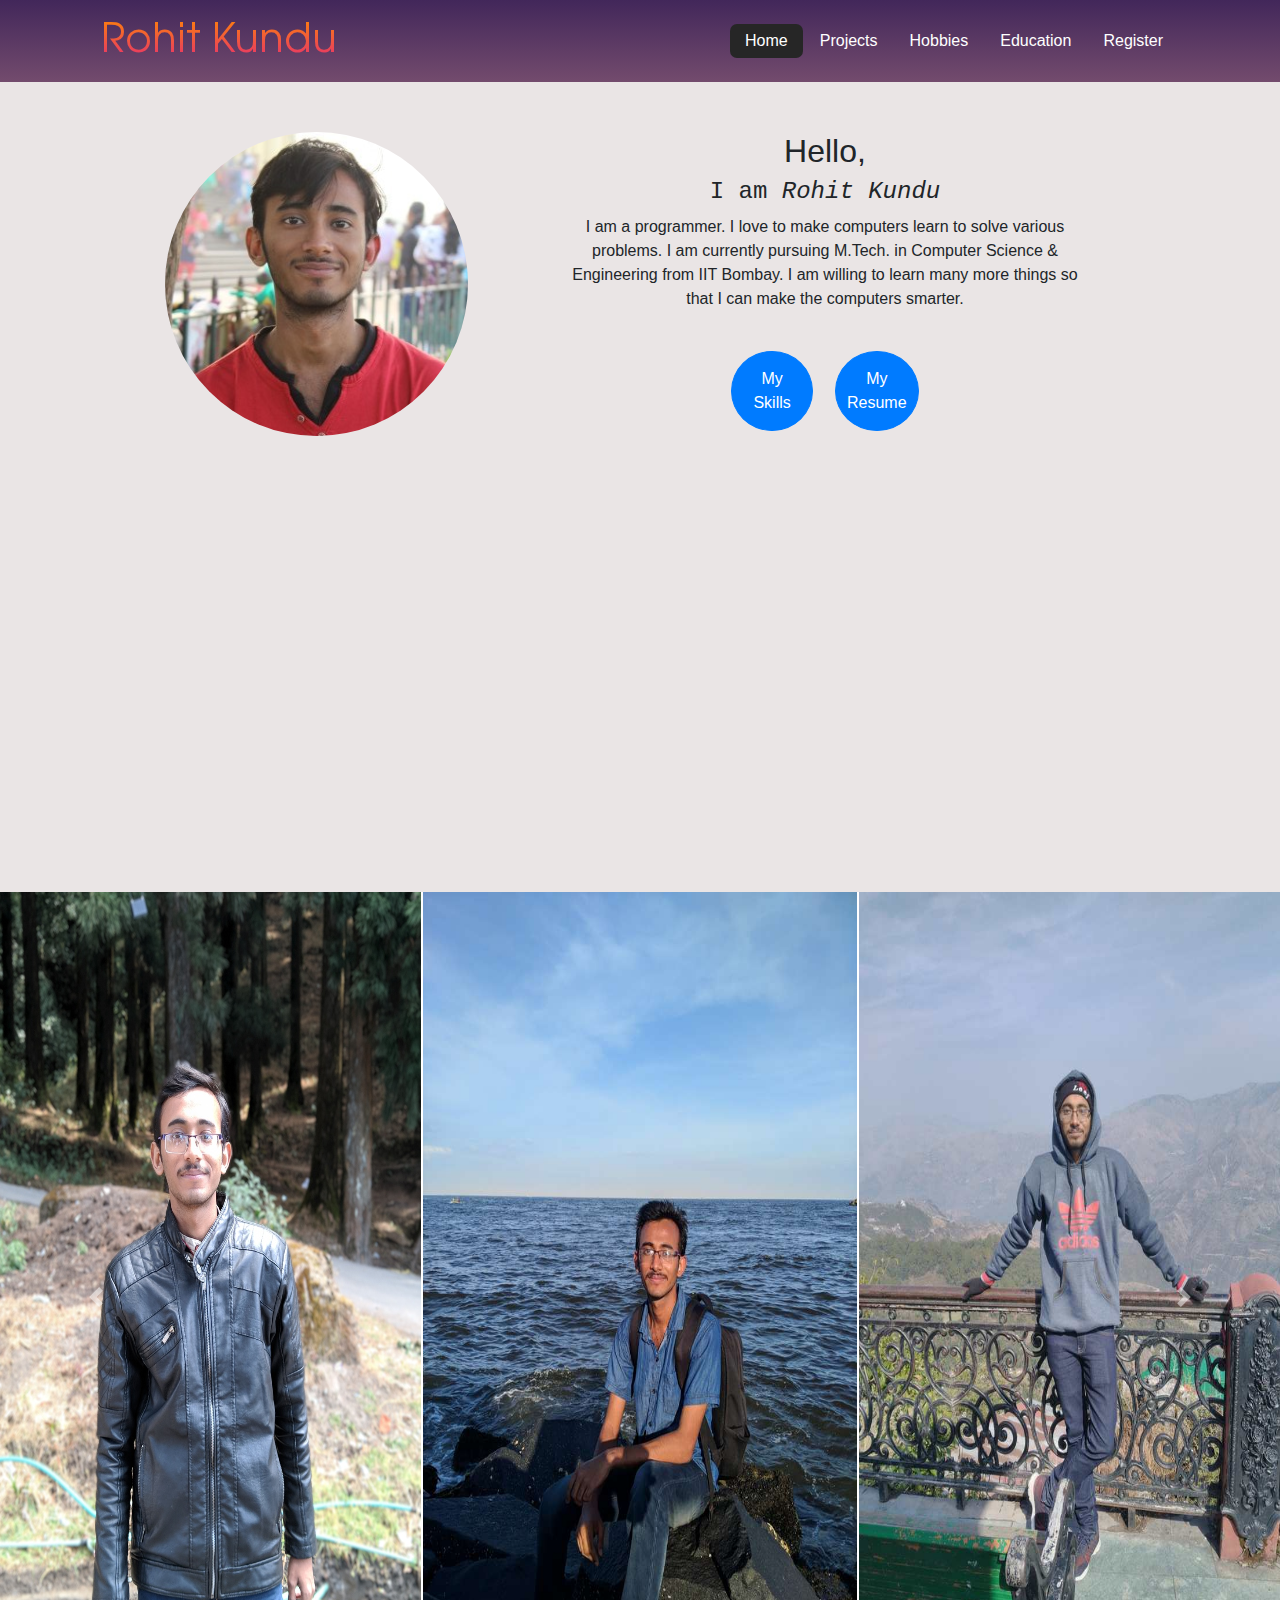
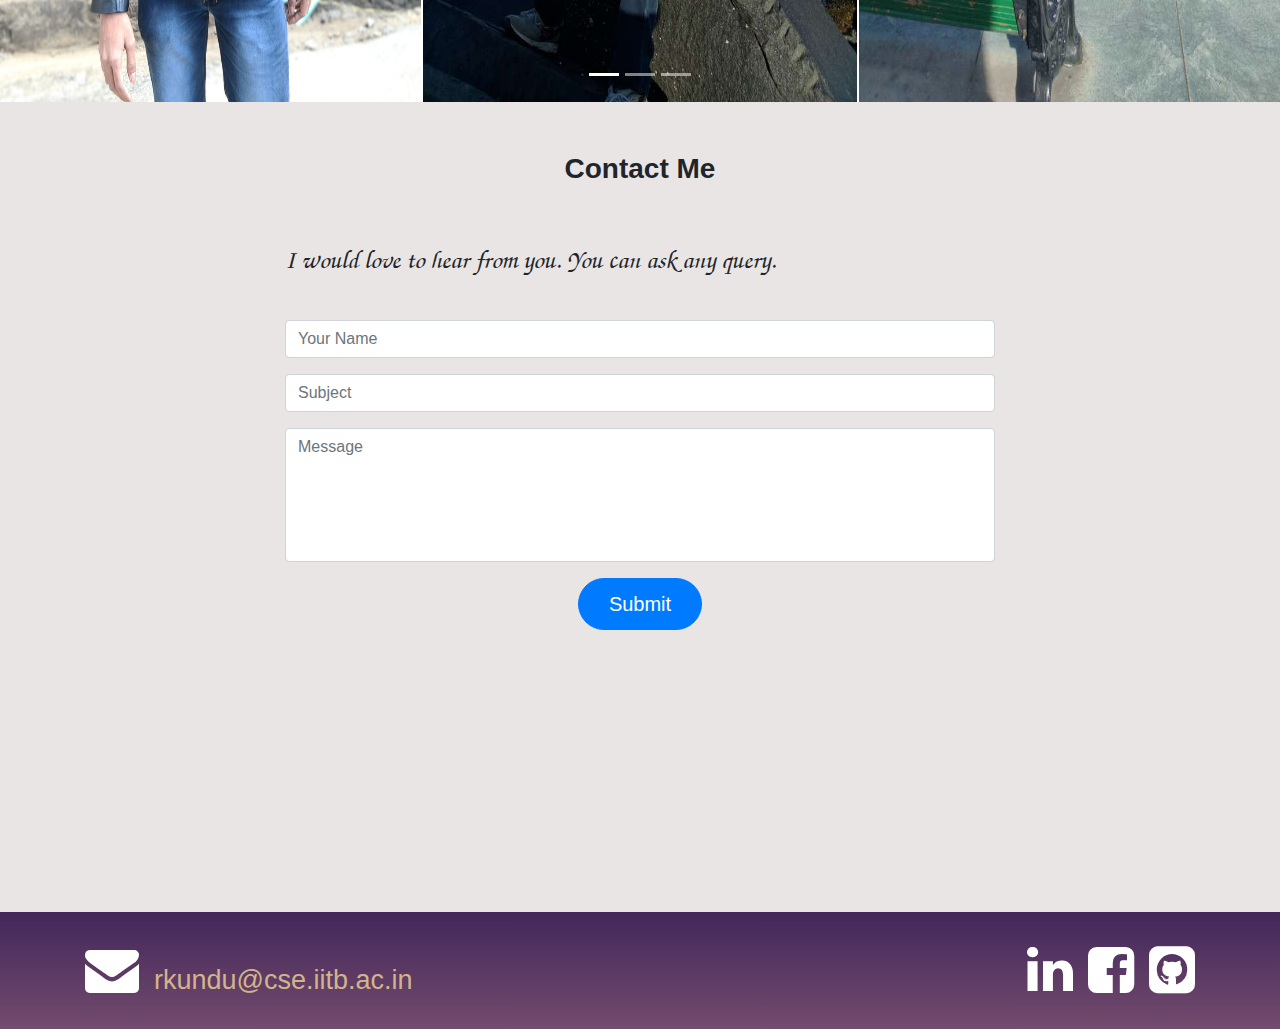
==== index.html @ c88047cd "Submitted version" ====
<!DOCTYPE html>
<html>

	<head>
		<meta name="viewport" content="width=device-width,initial-scale=1.0">
		<meta charset="utf-8">
		<title>Rohit Kundu</title>
		<link rel="stylesheet" href="https://maxcdn.bootstrapcdn.com/bootstrap/4.0.0/css/bootstrap.min.css" integrity="sha384-Gn5384xqQ1aoWXA+058RXPxPg6fy4IWvTNh0E263XmFcJlSAwiGgFAW/dAiS6JXm" crossorigin="anonymous">
		<link rel="stylesheet" href="https://cdnjs.cloudflare.com/ajax/libs/font-awesome/4.7.0/css/font-awesome.min.css">
		<link rel="stylesheet" href="header.css">
		<link rel="stylesheet" href="footer.css">
<style>

	@font-face{
                font-family: myFont2;
                src: url(urw_chancery_l_medium_italic.ttf);
        }
	#para{
		font-size: 1.6em;
		font-family: myFont2, cursive;
	}
	.carousel-item img{
		max-height: 90vh;
		min-height: 90vh;
	}
	.carousel-item video{
		width:100%;
		max-height:90vh;
		min-height:90vh;
	}
	.container-fluid{
		padding:0;
	}
	.carousel-item .row div{
		padding: 0 1px 0 1px;
	}
</style>
	</head>
	<body>
		
		<header>
			<div class="container">
				<nav class="navbar navbar-expand-lg navbar-light">
	     				<a class="navbar-brand" href="#"><h3 class='text' style="font-size: 2em;">Rohit Kundu</h3></a>
					<button class="navbar-toggler" type="button" data-toggle="collapse" data-target="#navbarContent" aria-controls="navbarContent" aria-expanded="false" aria-label="Toggle navigation">
						<span class="navbar-toggler-icon"></span>
					</button>
					<div class="collapse navbar-collapse" id="navbarContent">
    						<ul class="navbar-nav ml-lg-auto">
							<li class="nav-item active">
								<a class="nav-link" href="#">Home</a>
							</li>
							<li class="nav-item">
								<a class="nav-link" href="projects.html">Projects</a>
							</li>
							<li class="nav-item">
								<a class="nav-link" href="hobbies.html">Hobbies</a>
							</li>
							<li class="nav-item">
								<a class="nav-link" href="education.html">Education</a>
							</li>
							<li class="nav-item">
								<a class="nav-link" href="register.html">Register</a>
							</li>
						</ul>
					</div>
				</nav>
			</div>
		</header>
		<section style="background: linear-gradient(to right, rgba(234, 229, 229, 1), rgba(234,229,229,1)); min-height: 90vh">
			<div class="container" style="padding: 50px 30px 50px 30px ">
				<div class="row">
					<div class="col-sm-5" align="center">
						<img src="images/round-pic.jpg" alt="image" width="70%" style="border-radius: 50%; min-width:200px;">
					</div>
					<div class="col-sm-6" align="center">
						<h2 >Hello,</h2>
						<h4 style="font-family: monospace">I am <i>Rohit Kundu</i></h4>
						<p>I am a programmer. I love to make computers learn to solve various problems. I am currently pursuing M.Tech. in Computer Science & Engineering from IIT Bombay. I am willing to learn many more things so that I can make the computers smarter. </p>
						<br>
						<button class="btn btn-primary" data-toggle="modal"data-target="#skillsModal"  style="border-radius:50%;padding:15px 21px">My<br>Skills</button>
						&nbsp &nbsp
						<a href="resume.pdf" target="_blank"><button class="btn btn-primary" style="border-radius:50%;padding:15px 11px">My<br>Resume</button></a>


						<!-- Modal -->
						<div class="modal fade" id="skillsModal" tabindex="-1" role="dialog" aria-labelledby="modalTitle" aria-hidden="true">
							<div class="modal-dialog modal-dialog-centered" role="document">
								<div class="modal-content">
									<div class="modal-header">
										<h5 class="modal-title" id="modalTitle">My Skills</h5>
										<button type="button" class="close" data-dismiss="modal" aria-label="Close">
											<span aria-hidden="true">&times;</span>
										</button>
									</div>
									<div class="modal-body">
	      									<p>
	      									Programming Languages: C, C++, Java, php, Octave<br>
	      									Web Technologies: HTML, CSS, JavaScript<br>
	      									Database Management System: MySQL<br>
	      									Scripting Language: Bash Script<br>
	      									Parser Design Tool: lex, yacc<br>
	      									OS: Ubuntu<p>
									</div>
								</div>
							</div>
						</div>
					</div>

				</div>
			</div>
		</section>
		<div class="container-fluid">
			<div id="carouselIndicators" class="carousel slide" data-ride="carousel">
				<ol class="carousel-indicators">
					<li data-target="#carouselIndicators" data-slide-to="0" class="active"></li>
					<li data-target="#carouselIndicators" data-slide-to="1"></li>
					<li data-target="#carouselIndicators" data-slide-to="2"></li>
				</ol>
				<div class="carousel-inner">
					<div class="carousel-item active">
						<div class="row">
							<div class="col-md-4 col-sm-6 col-sx-12">
								<img class="d-block w-100" src="images/pic1-com.jpg" alt="First pic">
							</div>
							<div class="col-md-4 col-sm-6 d-none d-sm-block">
								<img class="d-block w-100" src="images/pic2-com.jpg" alt="Second Pic">
							</div>
							<div class="col-md-4  d-none d-md-block">
								<img class=" w-100" src="images/pic3-com.jpg" alt="Third Pic">
							</div>
						</div>
					</div>
					<div class="carousel-item">
						<div class="row">
							<div class="col-md-4 col-sm-6">
								<img class="d-block w-100" src="images/pic4-com.jpg" alt="Fourth Pic">
							</div>
							<div class="col-md-4 col-sm-6 d-none d-sm-block"  >
								<img class="d-block w-100" src="images/pic5-com.jpg" alt="Fifth Pic">
							</div>
							<div class="col-md-4 d-none d-md-block">
								<img class="  w-100" src="images/pic6-com.jpg" alt="Sixth Pic">
							</div>
						</div>
					</div>
					<div class="carousel-item">
						<div class="row">
							<div class="col-md-4 col-sm-6 d-none d-sm-block">
								<img class="d-block w-100" src="images/pic3-com.jpg" alt="Seventh Pic">
							</div>
							<div class="col-md-8 col-sm-6 col-sx-12">
							 	<video controls>
									<source src="myvideo.mp4" type="video/mp4">Video not opened
								</video>
							</div>
						</div>
					</div>
				</div>
				<a class="carousel-control-prev" href="#carouselIndicators" role="button" data-slide="prev">
					<span class="carousel-control-prev-icon" aria-hidden="true"></span>
					<span class="sr-only">Previous</span>
				</a>
				<a class="carousel-control-next" href="#carouselIndicators" role="button" data-slide="next">
					<span class="carousel-control-next-icon" aria-hidden="true"></span>
					<span class="sr-only">Next</span>
				</a>
			</div>
		</div>
		<section style="background: linear-gradient(to right, rgba(234, 229, 229, 1), rgba(234,229,229,1)); min-height: 90vh">
		<div class="container" style="padding: 50px 30px 50px 30px ">
			<h3 align=center style="font-weight:600">Contact Me</h3>
			<br>
			<br>
			<div class="row">
				<div class="col col-md-2">
                                </div>
                                <div class="col-12 col-md-8">
                                	<form action="mailto:rkundu@cse.iitb.ac.in" method="post" enctype="text/plain">
                                        	<p id="para">I would love to hear from you. You can ask any query.</p>
                                                <br>
						<div class="form-group">
                                               		<input type="text" class="form-control" name="name" id="name" placeholder="Your Name" required>
                                                </div>
                                                <div class="form-group">
                                                        <input type="text" class="form-control" id="subject" name="subject" placeholder="Subject" required>
                                                </div>
                                                <div class="form-group">
                                                        <textarea style="resize:none" class="form-control" name="message" id="msg" rows="5" placeholder="Message" required></textarea>
                                                </div>
                                                <div class="text-center">
                                                        <button type="submit" id="submitbtn"  class="btn btn-default btn-primary btn-lg text-center" style="padding:10px 30px; border-radius:50px;">Submit</button>
                                                </div>
                                          </form>
                                 </div>
                                 <div class="col col-xs-1 col-md-2">
                                 </div>
                        </div>
		</div>
		</section>
		<footer>
			<div class="container" >
				<span>
				<a href="mailto:rkundu@cse.iitb.ac.in"><i class="fa fa-envelope"></i></a>
				<span id="mail">rkundu@cse.iitb.ac.in</span>
				</span>
				<span style="float:right;">
				<a href="https://www.linkedin.com/in/rohitkundu99"><i class="fa fa-linkedin"></i></a>
				<a href="https://www.facebook.com/rohitkundu99"><i class="fa fa-facebook-square"></i></a>
				<a href="https://git.cse.iitb.ac.in/rkundu"><i class="fa fa-github-square"></i></a>
				</span>
			</div>
		</footer>
		<script src="https://code.jquery.com/jquery-3.2.1.slim.min.js" integrity="sha384-KJ3o2DKtIkvYIK3UENzmM7KCkRr/rE9/Qpg6aAZGJwFDMVNA/GpGFF93hXpG5KkN" crossorigin="anonymous"></script>
		<script src="https://cdnjs.cloudflare.com/ajax/libs/popper.js/1.12.9/umd/popper.min.js" integrity="sha384-ApNbgh9B+Y1QKtv3Rn7W3mgPxhU9K/ScQsAP7hUibX39j7fakFPskvXusvfa0b4Q" crossorigin="anonymous"></script>
		<script src="https://maxcdn.bootstrapcdn.com/bootstrap/4.0.0/js/bootstrap.min.js" integrity="sha384-JZR6Spejh4U02d8jOt6vLEHfe/JQGiRRSQQxSfFWpi1MquVdAyjUar5+76PVCmYl" crossorigin="anonymous"></script>
	</body>
</html>
---- header.css ----
*{
        margin: 0;
        padding: 0;
}
@font-face {
   font-family: myFont;
   src: url(urw_gothic_l_book.ttf);
}
header,footer{
        width: 100%;
        margin: 0;
        padding: 0;
        background: linear-gradient( #42275a, #734b6d);

}
.text{ 
        font-family: myFont; 
        background: linear-gradient(#ff8a00, #e52f70); 
        -webkit-background-clip: text; 
        -webkit-text-fill-color: transparent; 
}
.navbar-brand{ 
        font-weight: 800; 
        font-size: 2 em; 
} 
.navbar-light .navbar-nav .nav-item .nav-link{
        padding: 5px 15px;
	color: white;
	margin:1px;
	border-radius: 7px;
}

.navbar-light .navbar-nav .nav-item .nav-link:hover,
.navbar-light .navbar-nav .nav-item.active .nav-link{
        background: #262626;
}
---- footer.css ----
*{
	padding:0;
	margin:0;

}
footer{
	min-height:10vh;
	padding: 2vh;
}
footer span{
	font-size: 6vh;
}
footer a{
	color: white; 
}
footer span #mail{
	font-size: 0.5em; 
	color: tan;
}
@media all and (max-width: 599px){
	footer span{
		font-size: 5vw;
	}
	footer span #mail{
		font-size: 3vw;
	}
}
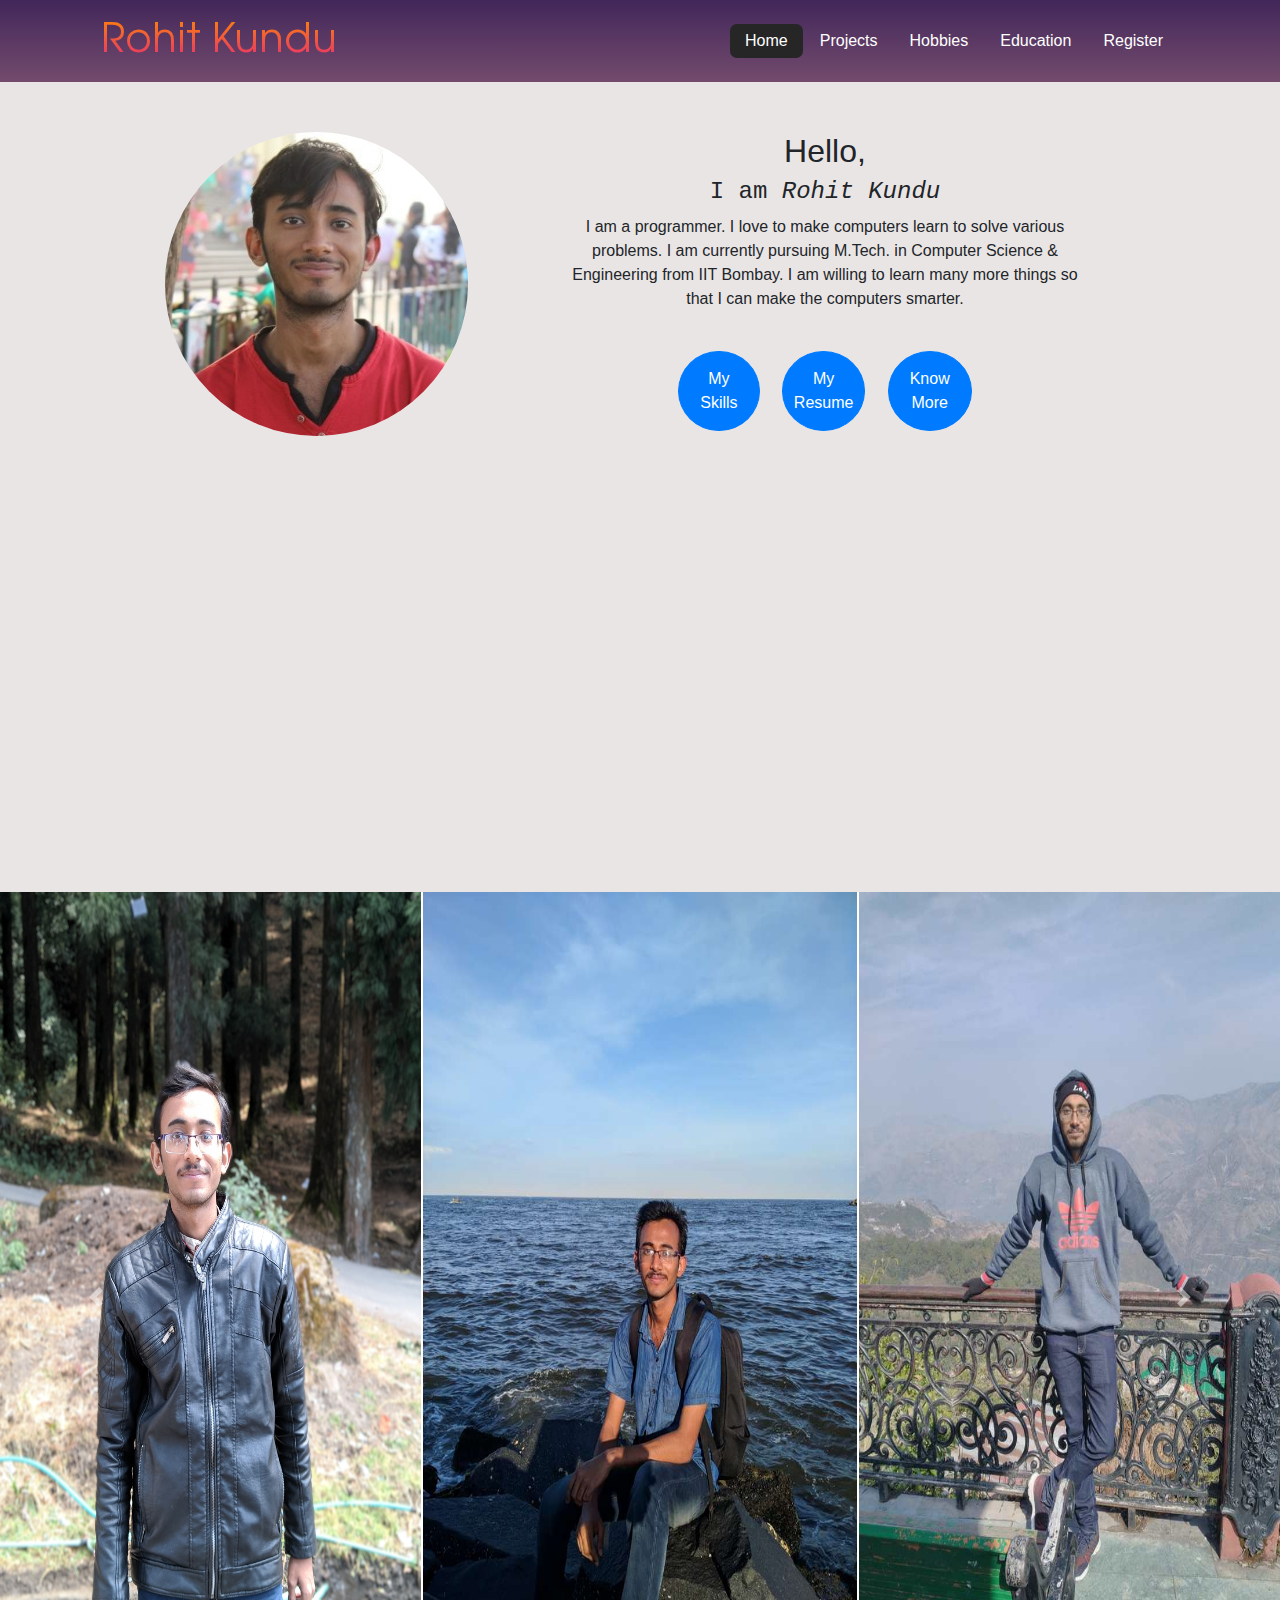
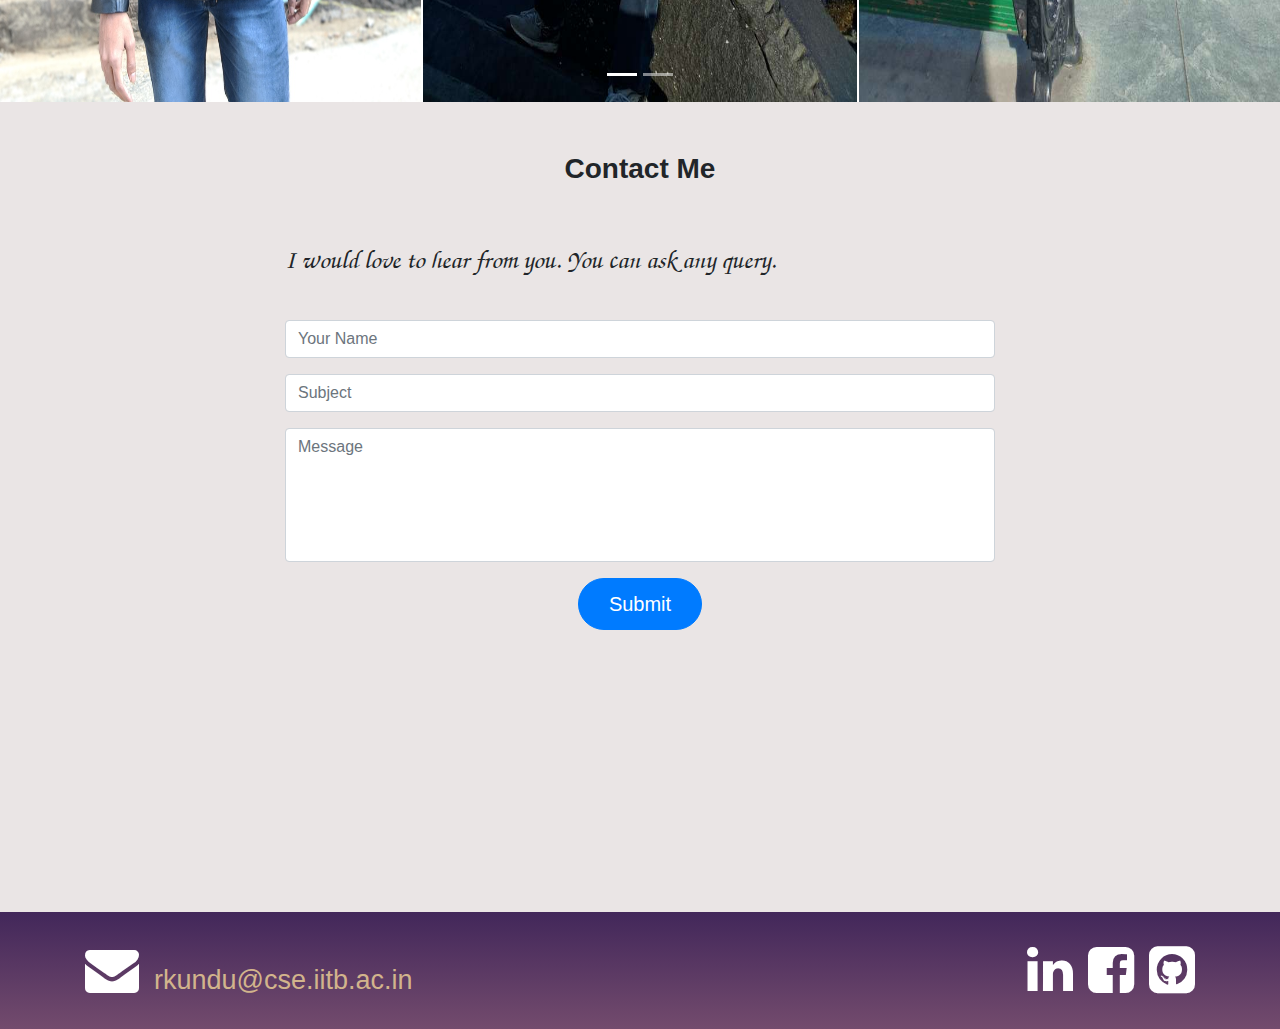
==== commit 0daf0238: "Add experience, remove some images, Add Projects" ====
--- a/index.html
+++ b/index.html
@@ -12,9 +12,9 @@
 <style>
 
 	@font-face{
-                font-family: myFont2;
-                src: url(urw_chancery_l_medium_italic.ttf);
-        }
+		font-family: myFont2;
+		src: url(urw_chancery_l_medium_italic.ttf);
+	}
 	#para{
 		font-size: 1.6em;
 		font-family: myFont2, cursive;
@@ -81,9 +81,11 @@
 						<button class="btn btn-primary" data-toggle="modal"data-target="#skillsModal"  style="border-radius:50%;padding:15px 21px">My<br>Skills</button>
 						&nbsp &nbsp
 						<a href="resume.pdf" target="_blank"><button class="btn btn-primary" style="border-radius:50%;padding:15px 11px">My<br>Resume</button></a>
-
-
-						<!-- Modal -->
+						&nbsp &nbsp
+						<button class="btn btn-primary" data-toggle="modal"data-target="#experienceModal"  style="border-radius:50%;padding:15px 21px">Know<br>More</button>
+
+
+						<!-- Skills Modal -->
 						<div class="modal fade" id="skillsModal" tabindex="-1" role="dialog" aria-labelledby="modalTitle" aria-hidden="true">
 							<div class="modal-dialog modal-dialog-centered" role="document">
 								<div class="modal-content">
@@ -94,13 +96,52 @@
 										</button>
 									</div>
 									<div class="modal-body">
-	      									<p>
-	      									Programming Languages: C, C++, Java, php, Octave<br>
-	      									Web Technologies: HTML, CSS, JavaScript<br>
-	      									Database Management System: MySQL<br>
-	      									Scripting Language: Bash Script<br>
-	      									Parser Design Tool: lex, yacc<br>
-	      									OS: Ubuntu<p>
+										<p>
+											Programming Languages: C, C++, Java, Python, PHP, Octave<br>
+											Web Technologies: HTML, CSS, JavaScript<br>
+											Database Management System: MySQL<br>
+											Scripting Language: Bash Script<br>
+											Parser Design Tool: lex, yacc<br>
+											OS: Ubuntu
+										<p>
+									</div>
+								</div>
+							</div>
+						</div>
+
+						<!-- Experience Modal -->
+						<div class="modal fade" id="experienceModal" tabindex="-1" role="dialog" aria-labelledby="modalTitle" aria-hidden="true">
+							<div class="modal-dialog modal-dialog-centered" role="document">
+								<div class="modal-content">
+									<div class="modal-header">
+										<h5 class="modal-title" id="modalTitle">My Experiences</h5>
+										<button type="button" class="close" data-dismiss="modal" aria-label="Close">
+											<span aria-hidden="true">&times;</span>
+										</button>
+									</div>
+									<div class="modal-body table-responsive">
+										<table class="table table-hover table-bordered table-dark table-striped">
+											<tr>
+												<td>The Sparks Foundation</td>
+												<td>Intern</td>
+												<td>Mar-June 2018</td>
+											</tr>
+											<tr>
+												<td>Mentor Graphics, Noida</td>
+												<td>Intern</td>
+												<td>June-Aug 2018</td>
+											</tr>
+											<tr>
+												<td>Robert Bosch, Bangalore</td>
+												<td>Intern</td>
+												<td>June-Aug 2019</td>
+											</tr>
+											<tr>
+												<td>Operating Systems Lab, IITB</td>
+												<td>TA</td>
+												<td>Aug-Dec 2020</td>
+											</tr>
+										</table>
 									</div>
 								</div>
 							</div>
@@ -115,7 +156,6 @@
 				<ol class="carousel-indicators">
 					<li data-target="#carouselIndicators" data-slide-to="0" class="active"></li>
 					<li data-target="#carouselIndicators" data-slide-to="1"></li>
-					<li data-target="#carouselIndicators" data-slide-to="2"></li>
 				</ol>
 				<div class="carousel-inner">
 					<div class="carousel-item active">
@@ -141,18 +181,6 @@
 							</div>
 							<div class="col-md-4 d-none d-md-block">
 								<img class="  w-100" src="images/pic6-com.jpg" alt="Sixth Pic">
-							</div>
-						</div>
-					</div>
-					<div class="carousel-item">
-						<div class="row">
-							<div class="col-md-4 col-sm-6 d-none d-sm-block">
-								<img class="d-block w-100" src="images/pic3-com.jpg" alt="Seventh Pic">
-							</div>
-							<div class="col-md-8 col-sm-6 col-sx-12">
-							 	<video controls>
-									<source src="myvideo.mp4" type="video/mp4">Video not opened
-								</video>
 							</div>
 						</div>
 					</div>
